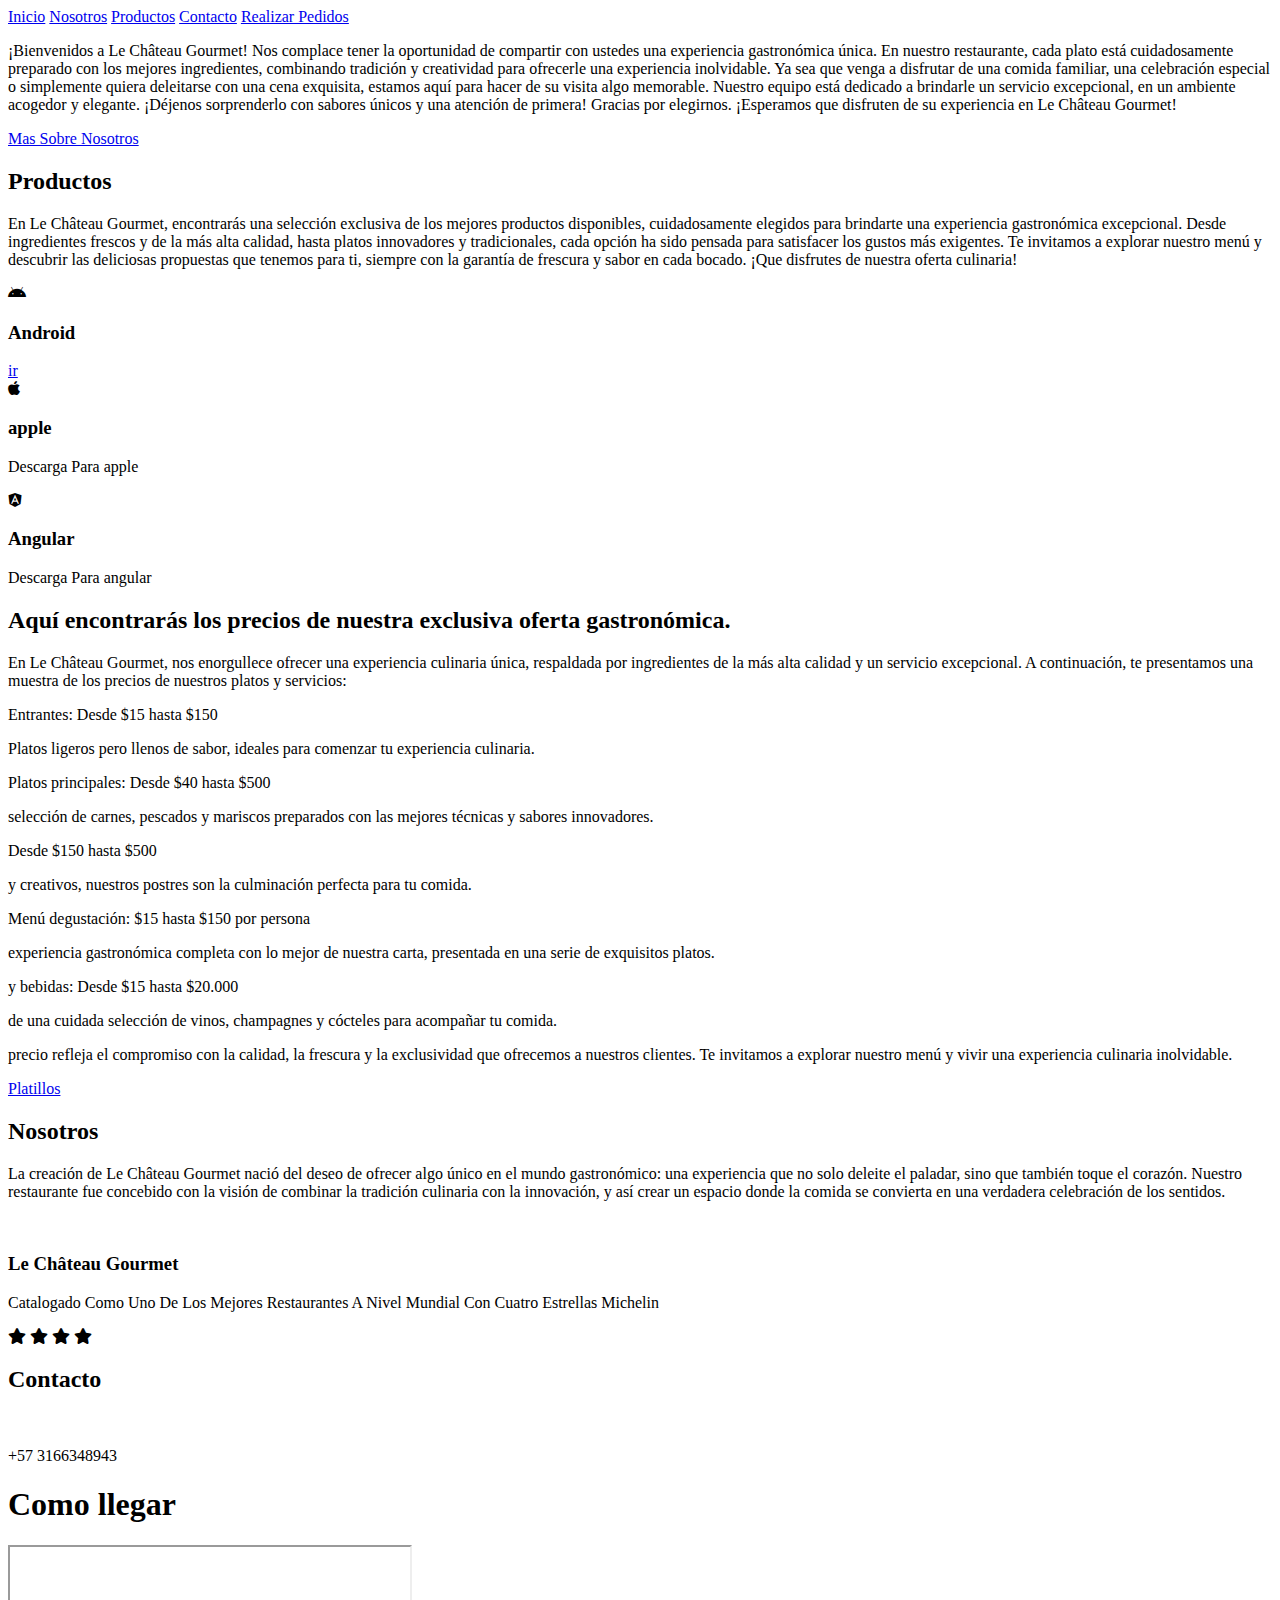
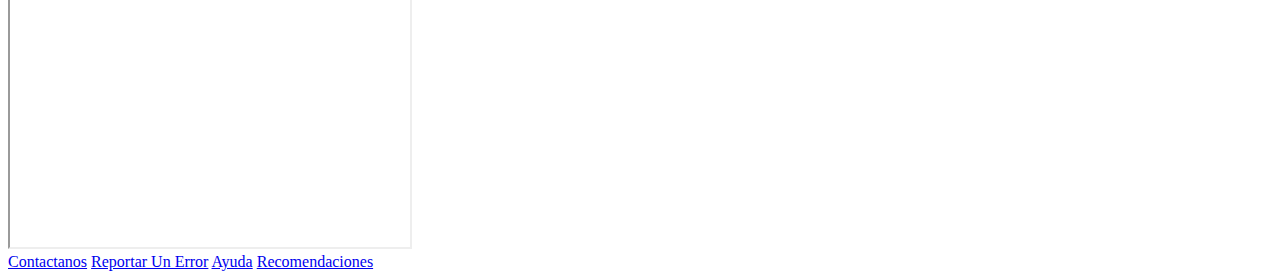
==== Nosotros.html @ c663300d "Mensaje descriptivo del cambio" ====
<!DOCTYPE html>
<html>

<head>
    <meta charset="UTF-8" />
    <link rel="stylesheet" href="https://cdnjs.cloudflare.com/ajax/libs/font-awesome/5.15.1/css/all.min.css">
    <link rel="stylesheet" href="styleNosotros.css">
    <title>Restaurante La Paz</title>
</head>

<body>

    <div class="head">


        <nav class="navbar">

            <a href="Index.html">Inicio</a>
            <a href="Nosotros.html">Nosotros</a>
            <a href="Productos.html">Productos</a>
            <a href="https://wa.me/573166348943">Contacto</a>
            <a href="https://wa.me/573166348943">Realizar Pedidos</a>
        </nav>

    </div>


    <header class="content header">

        <p> ¡Bienvenidos a Le Château Gourmet!
            Nos complace tener la oportunidad de compartir con ustedes una experiencia gastronómica única. En nuestro
            restaurante, cada plato está cuidadosamente preparado con los mejores ingredientes, combinando tradición y
            creatividad para ofrecerle una experiencia inolvidable.
            Ya sea que venga a disfrutar de una comida familiar, una celebración especial o simplemente quiera
            deleitarse con una cena exquisita, estamos aquí para hacer de su visita algo memorable. Nuestro equipo está
            dedicado a brindarle un servicio excepcional, en un ambiente acogedor y elegante.
            ¡Déjenos sorprenderlo con sabores únicos y una atención de primera!
            Gracias por elegirnos. ¡Esperamos que disfruten de su experiencia en Le Château Gourmet!
        </p>
        <a href="#" class="btn">Mas Sobre Nosotros</a>
    </header>

    <section class="content sau">
        <h2 class="title">Productos</h2>
        <p>
            En Le Château Gourmet, encontrarás una selección exclusiva de los mejores productos disponibles,
            cuidadosamente elegidos para brindarte una experiencia gastronómica excepcional. Desde ingredientes frescos
            y de la más alta calidad, hasta platos innovadores y tradicionales, cada opción ha sido pensada para
            satisfacer los gustos más exigentes.
            Te invitamos a explorar nuestro menú y descubrir las deliciosas propuestas que tenemos para ti, siempre con
            la garantía de frescura y sabor en cada bocado. ¡Que disfrutes de nuestra oferta culinaria!
        </p>

        <div class="box-container">

            <div class="box">
                <i class="fab fa-android"></i>
                <h3>Android</h3>
                <a href="#">ir</a>
            </div>

            <div class="box">
                <i class="fab fa-apple"></i>
                <h3>apple</h3>
                <p>Descarga Para apple</p>
            </div>

            <div class="box">
                <i class="fab fa-angular"></i>
                <h3>Angular</h3>
                <p>Descarga Para angular</p>
            </div>

        </div>

    </section>

    <section class="content price">


        <article class="contain">

            <h2 class="title">Aquí encontrarás los precios de nuestra exclusiva oferta gastronómica.</h2>
            <p>En Le Château Gourmet, nos enorgullece ofrecer una experiencia culinaria única, respaldada por
                ingredientes de la más alta calidad y un servicio excepcional. A continuación, te presentamos una
                muestra de los precios de nuestros platos y servicios:</p>

            <p>Entrantes: Desde $15 hasta $150</p>
            <p>Platos ligeros pero llenos de sabor, ideales para comenzar tu experiencia culinaria.</p>
            <p>Platos principales: Desde $40 hasta $500</p>
            <p>selección de carnes, pescados y mariscos preparados con las mejores técnicas y sabores innovadores.</p>
            <p> Desde $150 hasta $500</p>
            <p> y creativos, nuestros postres son la culminación perfecta para tu comida.</p>
            <p>Menú degustación: $15 hasta $150 por persona</p>
            <p>experiencia gastronómica completa con lo mejor de nuestra carta, presentada en una serie de exquisitos
                platos.</p>
            <p> y bebidas: Desde $15 hasta $20.000</p>
            <p> de una cuidada selección de vinos, champagnes y cócteles para acompañar tu comida.</p>
            <p>precio refleja el compromiso con la calidad, la frescura y la exclusividad que ofrecemos a nuestros
                clientes. Te invitamos a explorar nuestro menú y vivir una experiencia culinaria inolvidable.</p>
            <a href="#" class="btn"> Platillos</a>

        </article>

    </section>

    <section class="content about">
        <h2>Nosotros</h2>
        <p>La creación de Le Château Gourmet nació del deseo de ofrecer algo único en el mundo gastronómico: una
            experiencia que no solo deleite el paladar, sino que también toque el corazón. Nuestro restaurante fue
            concebido con la visión de combinar la tradición culinaria con la innovación, y así crear un espacio donde
            la comida se convierta en una verdadera celebración de los sentidos.</p>
        <div class="box-container2">

            <div class="box">
                <img src="https://dynamic-media-cdn.tripadvisor.com/media/photo-o/15/15/da/15/terraza.jpg?w=600&h=-1&s=1"
                    alt="">
                <h3>Le Château Gourmet</h3>
                <p>Catalogado Como Uno De Los Mejores Restaurantes A Nivel Mundial Con Cuatro Estrellas Michelin</p>
                <div class="stars">
                    <i class="fas fa-star"></i>
                    <i class="fas fa-star"></i>
                    <i class="fas fa-star"></i>
                    <i class="fas fa-star"></i>
                </div>
            </div>
        </div>
    </section>

    <section class="content contact">
        <h2 class="title">Contacto</h2>

        <div class="footer-section">

            <div>
                <i class="fas fa-telefono"></i>
                <p>+57 3166348943</p>
            </div>


        </div>
        <h1>Como llegar</h1>
        <iframe width="400" height="300"
            src="https://www.google.com/maps/embed?pb=!1m18!1m12!1m3!1d3974.3328189197887!2d-75.5077918252469!3d5.049684838533856!2m3!1f0!2f0!3f0!3m2!1i1024!2i768!4f13.1!3m3!1m2!1s0x8e47654297a4964b%3A0xf3bf2b878d7cd1b2!2sCl.%2065c%20%2342-30%2C%20Manizales%2C%20Caldas!5e0!3m2!1ses-419!2sco!4v1733360374374!5m2!1ses-419!2sco">
        </iframe>

        <div class="f-enlaces">
            <a href="https://wa.me/573166348943">Contactanos</a>
            <a href="https://wa.me/573166348943">Reportar Un Error</a>
            <a href="https://wa.me/573166348943">Ayuda</a>
            <a href="https://wa.me/573166348943">Recomendaciones</a>
        </div>
    </section>

</body>

</html>
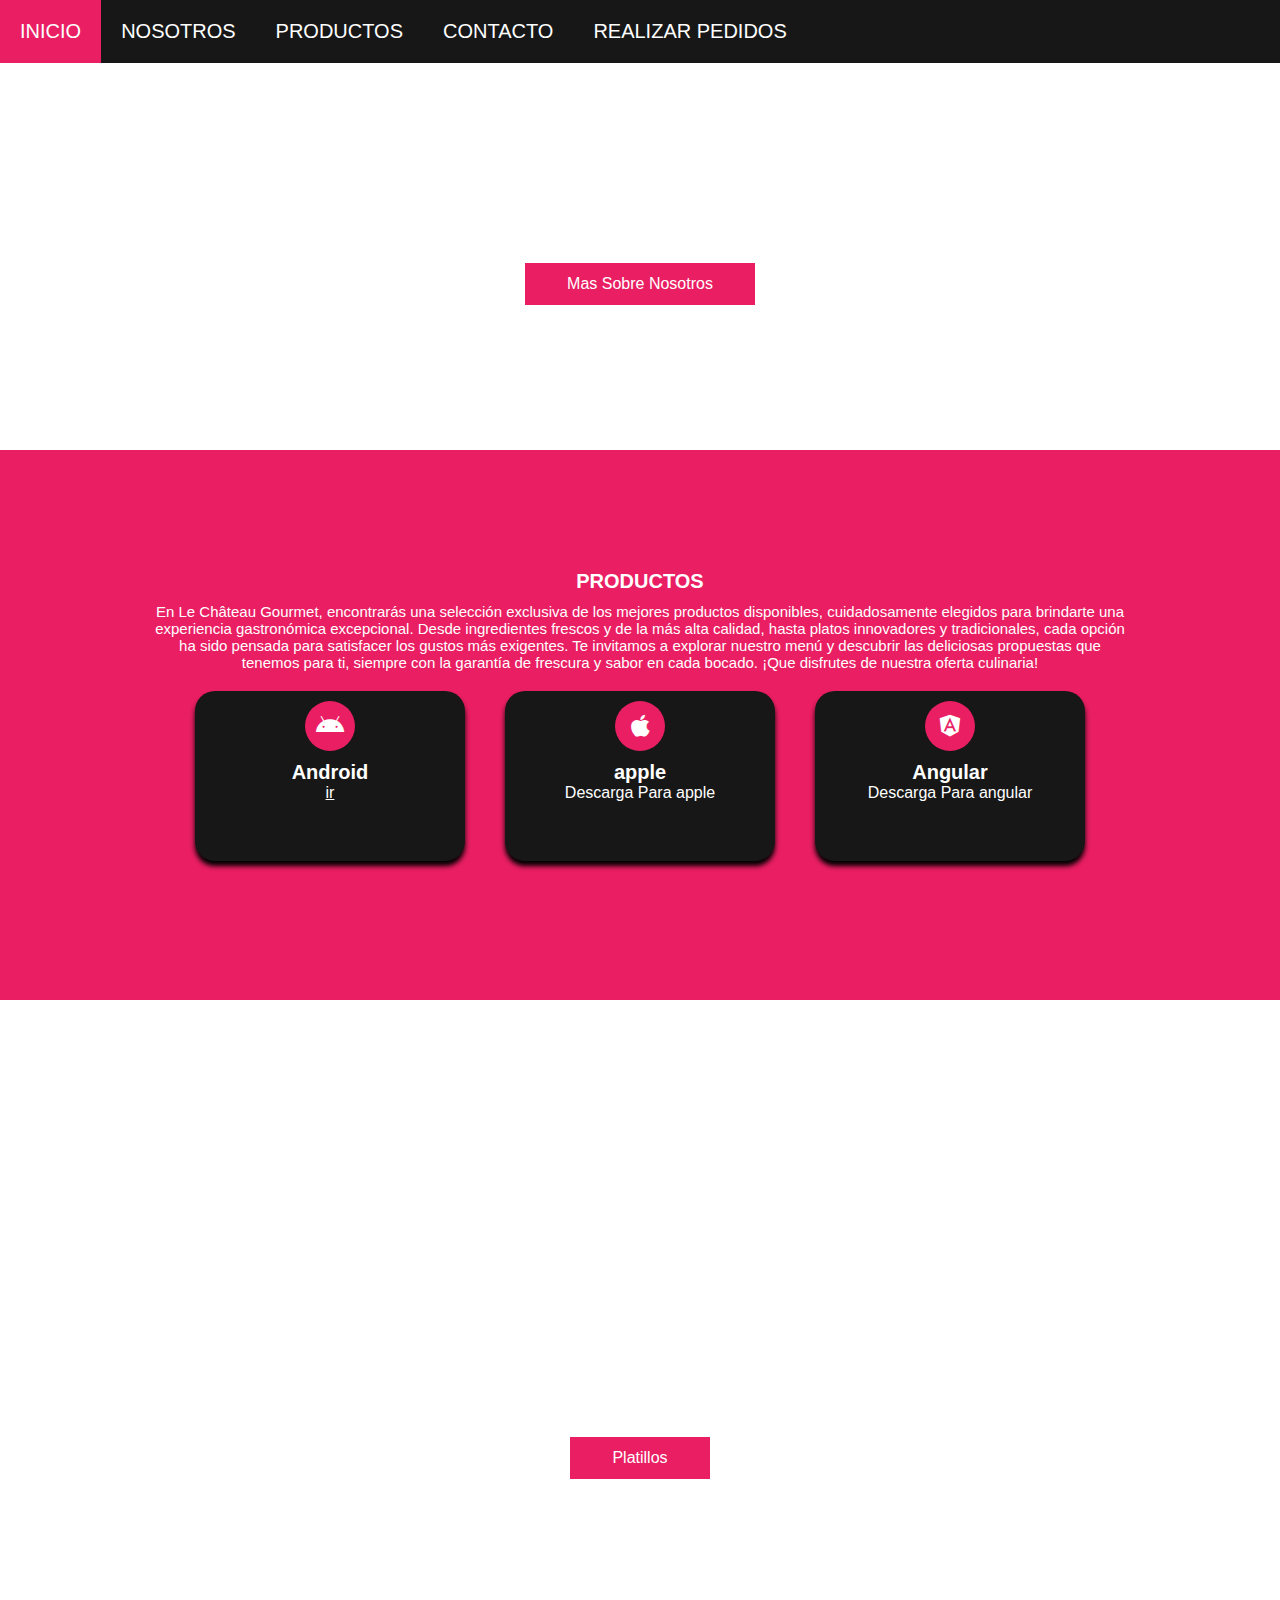
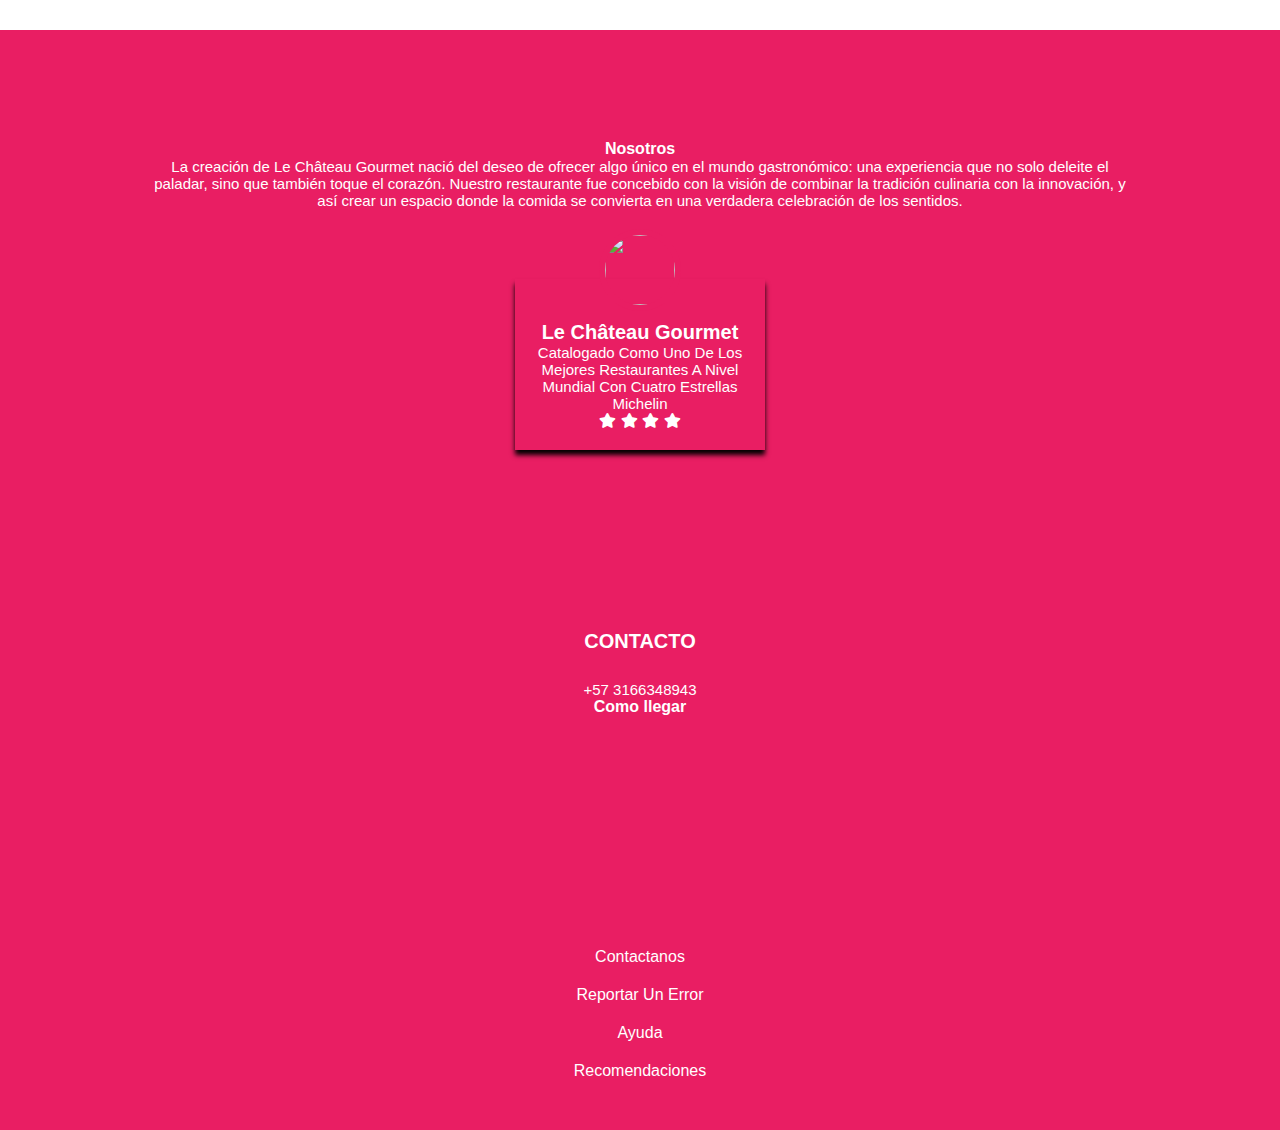
==== commit 7c9434ff: "se sube primera version de productos" ====
--- a/Nosotros.html
+++ b/Nosotros.html
@@ -4,7 +4,7 @@
 <head>
     <meta charset="UTF-8" />
     <link rel="stylesheet" href="https://cdnjs.cloudflare.com/ajax/libs/font-awesome/5.15.1/css/all.min.css">
-    <link rel="stylesheet" href="styleNosotros.css">
+    <link rel="stylesheet" href="style.css">
     <title>Restaurante La Paz</title>
 </head>
 
@@ -19,7 +19,7 @@
             <a href="Nosotros.html">Nosotros</a>
             <a href="Productos.html">Productos</a>
             <a href="https://wa.me/573166348943">Contacto</a>
-            <a href="https://wa.me/573166348943">Realizar Pedidos</a>
+            <a href="https://wa.me/573166348943"  target="_blank">Realizar Pedidos</a>
         </nav>
 
     </div>
--- a/style.css
+++ b/style.css
@@ -0,0 +1,245 @@
+
+    *{
+        margin: 0;
+        padding: 0;
+        border: 0;
+        font-size: 100%;
+        color: white;
+        vertical-align: baseline;
+    }
+
+    body{
+        text-align: center;
+        font-family: sans-serif;
+    }
+
+    .head{
+        display: flex;
+        align-items: center;
+        justify-content: space-between;
+        height: 63px;
+        background-color: #171717;
+        position: fixed;
+        width: 100%;
+        z-index: 100;
+    }
+
+    .navbar {
+        display: flex;
+        margin-right: 10px;
+    }
+
+
+    .navbar a {
+        display: block;
+        padding: 20px 20px;
+        color: white;
+        text-decoration: none;
+        text-transform: uppercase;
+        font-size: 20px;
+    }
+
+    .navbar a:hover{
+        background: #e91e63;
+    }
+
+    .header {
+        display: flex;
+        justify-content: center;
+        align-items: center;
+        height: 70vh;
+        background: url(https://imagenesbc.com/wp-content/uploads/2023/07/WhatsApp-Image-2023-07-15-at-9.39.14-AM.jpeg) no-repeat center;
+        background-attachment: fixed;
+        background-size: cover;
+    }
+
+    .title {
+        margin-bottom: 10px;
+        font-size: 20px;
+        font-weight: 600;
+        text-transform: uppercase;
+        color: white;
+    }
+
+    p{
+        margin-bottom: 0px;
+        font-size: 15px;
+        color: white;
+        padding: 0 150px;
+    }
+
+    .btn {
+        display: inline-block;
+        margin-top: 15px;
+        padding: 10px 40px;
+        border: 2px solid #e91e63;
+        color: white;
+        text-decoration: none;
+        background-color: #e91e63;
+    }
+
+    .btn:hover {
+        background: none;
+    }
+
+    .content {
+        height: 50vh;
+        display: flex;
+        flex-direction: column;
+        justify-content: center;
+        align-items: center;
+    }
+
+    .sau {
+        padding: 50px 0;
+        background: #e91e63;
+    }
+
+    .box-container {
+        display: flex;
+        justify-content: center;
+        flex-wrap: wrap;
+        text-align: center;
+    }
+
+    .box-container .box {
+        height: 170px;
+        width: 270px;
+        background: #171717;
+        text-align: center;
+        border-radius: 20px;
+        box-shadow: 0 5px 5px rgba(0, 0, 0, 3);
+        margin: 20px;
+    }
+
+    .box-container .box i {
+        height: 50px;
+        width: 50px;
+        line-height: 50px;
+        text-align: center;
+        border-radius: 50%;
+        color: white;
+        background: #e91e63;
+        font-size: 25px;
+        margin: 10px 0;
+    }
+
+    .box-container .box h3 {
+        font-size: 20px;
+        color: white;
+    }
+
+    .box-container .box p {
+        padding: 0 15px;
+        font-size: 16px;
+    }
+
+    .price {
+        background: url(https://imagenesbc.com/wp-content/uploads/2023/07/WhatsApp-Image-2023-07-15-at-9.39.14-AM.jpeg) no-repeat center;
+        height: 70vh;
+        background-size: cover;
+        background-attachment: fixed;
+        text-align: center;
+    }
+
+    .about {
+        background: #e91e63;
+        padding: 50px 0;
+    }
+
+    .box-container2 {
+        display: flex;
+        justify-content: center;
+        padding-top: 50px;
+        flex-wrap: wrap;
+    }
+
+    .box-container2 .box {
+        width: 250px;
+        padding-bottom: 20px;
+        text-align: center;
+        box-shadow: 0 5px 5px rgba(0, 0, 0, 3);
+        background: #e91e63;
+        margin: 20px 20px;
+    }
+
+    .box-container2 .box img {
+        height: 70px;
+        width: 70px;
+        object-fit: cover;
+        border-radius: 50%;
+        margin-top: -50px;
+        border: 6px solid #e91e63;
+    }
+
+    .box-container2 .box h3 {
+        font-size: 20px;
+        color: white;
+        padding-top: 10px;
+    }
+
+    .box-container2 .box p {
+
+        font-size: 15px;
+        color: white;
+        padding: 0;
+    }
+
+    .box-container2 .box .stars i {
+        font-size: 15px;
+        color: white;
+    }
+    .contact {
+        padding: 50px 0;
+        background: #e91e63;
+    }
+
+
+.footer-section{
+    display: flex;
+
+}
+
+.f-enlaces {
+    display:flex;
+    flex-direction: column;
+    margin: 0 10px;
+}
+
+.f-enlaces a {
+    color: white;
+    text-decoration: none;
+    margin-top: 20px;
+}
+
+@media (max-widht: 768px) {
+
+    .p {
+        padding: 0 50px;
+    }
+    .title{
+        margin-bottom: 0px;
+        font-size: 40px;
+    }
+    .sau {
+        height: 100vh;
+        padding: 50px 0;
+    }
+    .about {
+        height: 100vh;
+        padding: 50px 0;
+    }
+    .footer-section {
+        display: flex;
+        flex-direction: column;
+        color: white;
+    }
+    .f-enlaces {
+        display: none;
+    }
+    
+    .navbar {
+        display: none;
+    }
+}
+
